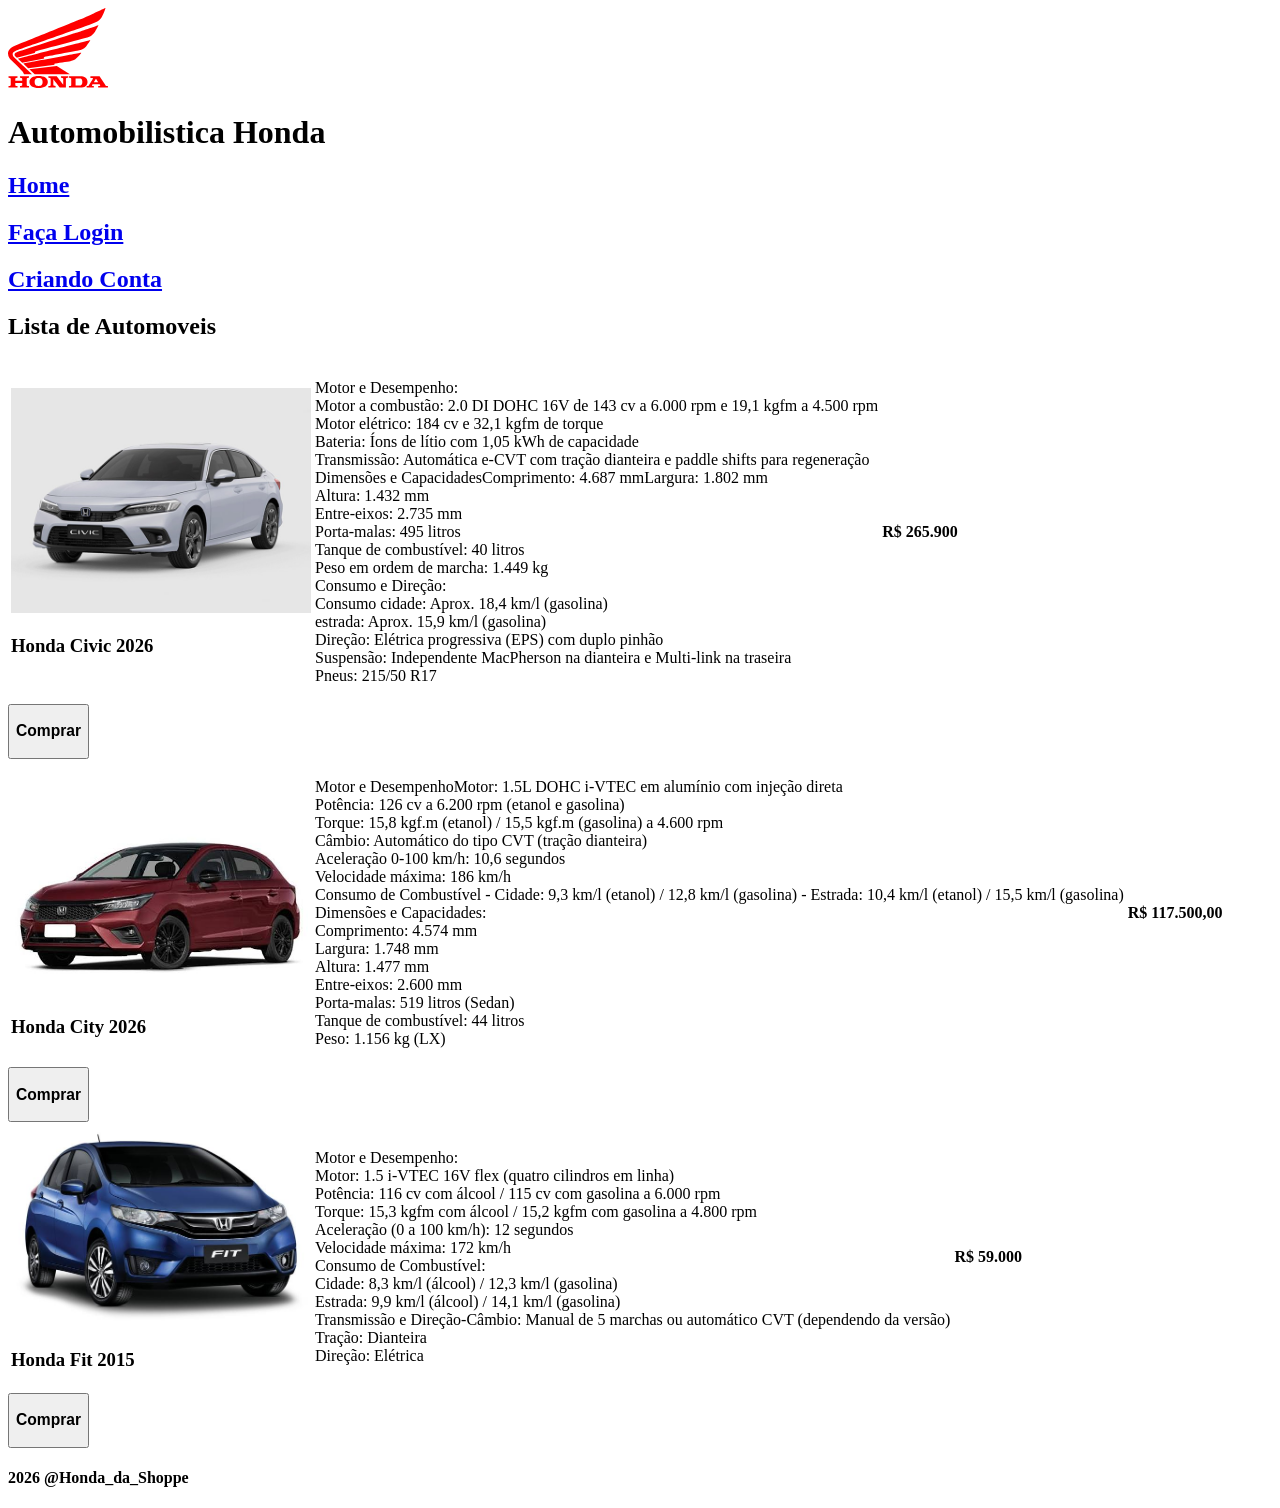
==== index.html @ f10b2522 "Upload do sitezin" ====
<!DOCTYPE html>
<html lang="PT-BR">

<head>
    <meta charset="UTF-8">
    <meta name="viewport" content="width=device-width, initial-scale=1.0">
    <title>Document</title>
</head>

<body>
    <header>
        <a href="index.html">
            <img src="assets/Honda_Logo.svg" alt="Honda_Logo" width="100px">
        </a>
        <h1>
            Automobilistica Honda
        </h1>
    </header>
    <nav>
        <a href="index.html">
            <h2>Home</h2>
        </a>
        <a href="pages/login.html">
            <h2>Faça Login</h2>
        </a>
        <a href="pages/cadastro.html">
            <h2>Criando Conta</h2>
        </a>
    </nav>
    <main>
        <article>
            <h2>
                Lista de Automoveis
            </h2>
            <table>
                <tbody>
                    <tr>
                        <td>
                            <img src="assets/m_honda civic hibrido 23.jpg" alt="Honda Civic 2026" width="300px">
                            <h3>
                                Honda Civic 2026
                            </h3>
                        </td>
                        <td>
                            <p>
                                Motor e Desempenho: <br>
                                Motor a combustão: 2.0 DI DOHC 16V de 143 cv a 6.000 rpm e 19,1 kgfm a
                                4.500
                                rpm <br>
                                Motor elétrico: 184 cv e 32,1 kgfm de torque <br>
                                Bateria: Íons de lítio com 1,05 kWh de
                                capacidade <br>
                                Transmissão: Automática e-CVT com tração dianteira e paddle shifts para
                                regeneração <br>Dimensões e CapacidadesComprimento: 4.687 mmLargura: 1.802 mm
                                <br>Altura: 1.432
                                mm <br>Entre-eixos: 2.735 mm <br>Porta-malas: 495 litros <br>Tanque de combustível: 40
                                litros <br>Peso em
                                ordem de marcha: 1.449 kg <br>Consumo e Direção: <br>Consumo cidade: Aprox. 18,4 km/l
                                (gasolina) <br> estrada: Aprox. 15,9 km/l (gasolina) <br>Direção: Elétrica progressiva
                                (EPS) com duplo pinhão <br>Suspensão: Independente MacPherson na dianteira e Multi-link
                                na
                                traseira <br>Pneus: 215/50 R17
                            </p>
                        </td>
                        <td>
                            <p>
                            <h4>
                                R$ 265.900
                            </h4>
                            </p>
                        </td>
                    </tr>
                </tbody>
            </table>
            <a href="">
                <button>
                    <h3>
                        Comprar
                    </h3>
                </button>
            </a>
            <table>
                <tbody>
                    <tr>
                        <td>
                            <img src="assets/images.jpg" alt="Honda City 2026" width="300px">
                            <h3>
                                Honda City 2026
                            </h3>
                        </td>
                        <td>
                            <p>
                                Motor e DesempenhoMotor: 1.5L DOHC i-VTEC em alumínio com injeção direta <br>
                                Potência: 126 cv a 6.200 rpm (etanol e gasolina) <br>
                                Torque: 15,8 kgf.m (etanol) / 15,5 kgf.m (gasolina) a 4.600 rpm <br>
                                Câmbio: Automático do tipo CVT (tração dianteira) <br>
                                Aceleração 0-100 km/h: 10,6 segundos <br>
                                Velocidade máxima: 186 km/h <br>
                                Consumo de Combustível - Cidade: 9,3 km/l (etanol) / 12,8 km/l (gasolina) - Estrada:
                                10,4 km/l (etanol) / 15,5 km/l (gasolina) <br>
                                Dimensões e Capacidades: <br>
                                Comprimento: 4.574 mm <br>
                                Largura: 1.748 mm <br>
                                Altura: 1.477 mm <br>
                                Entre-eixos: 2.600 mm <br>
                                Porta-malas: 519 litros (Sedan) <br>
                                Tanque de combustível: 44 litros <br>
                                Peso: 1.156 kg (LX)
                            </p>
                        </td>
                        <td>
                            <p>
                            <h4>
                                R$ 117.500,00
                            </h4>
                            </p>
                        </td>
                    </tr>
                </tbody>
            </table>
            <a href="">
                <button>
                    <h3>
                        Comprar
                    </h3>
                </button>
            </a>
            <table>
                <tbody>
                    <tr>
                        <td>
                            <img src="assets/20140408_160525_novo-honda-fit-2015.jpg" alt="honda fit 2015"
                                width="300px">
                            <h3>
                                Honda Fit 2015
                            </h3>
                        </td>
                        <td>
                            <p>
                                Motor e Desempenho: <br>
                                Motor: 1.5 i-VTEC 16V flex (quatro cilindros em linha) <br>
                                Potência: 116 cv com álcool / 115 cv com gasolina a 6.000 rpm <br>
                                Torque: 15,3 kgfm com álcool / 15,2 kgfm com gasolina a 4.800 rpm <br>
                                Aceleração (0 a 100 km/h): 12 segundos <br>
                                Velocidade máxima: 172 km/h <br>
                                Consumo de Combustível: <br>
                                Cidade: 8,3 km/l (álcool) / 12,3 km/l (gasolina) <br>
                                Estrada: 9,9 km/l (álcool) / 14,1 km/l (gasolina) <br>
                                Transmissão e Direção-Câmbio: Manual de 5 marchas ou automático CVT (dependendo da
                                versão) <br>
                                Tração: Dianteira <br>
                                Direção: Elétrica
                            </p>
                        </td>
                        <td>
                            <p>
                            <h4>
                                R$ 59.000
                            </h4>
                            </p>
                        </td>
                    </tr>
                </tbody>
            </table>
            <a href="">
                <button>
                    <h3>
                        Comprar
                    </h3>
                </button>
            </a>
        </article>
    </main>
    <footer>
        <h4>
            2026 @Honda_da_Shoppe
        </h4>
    </footer>
</body>

</html>
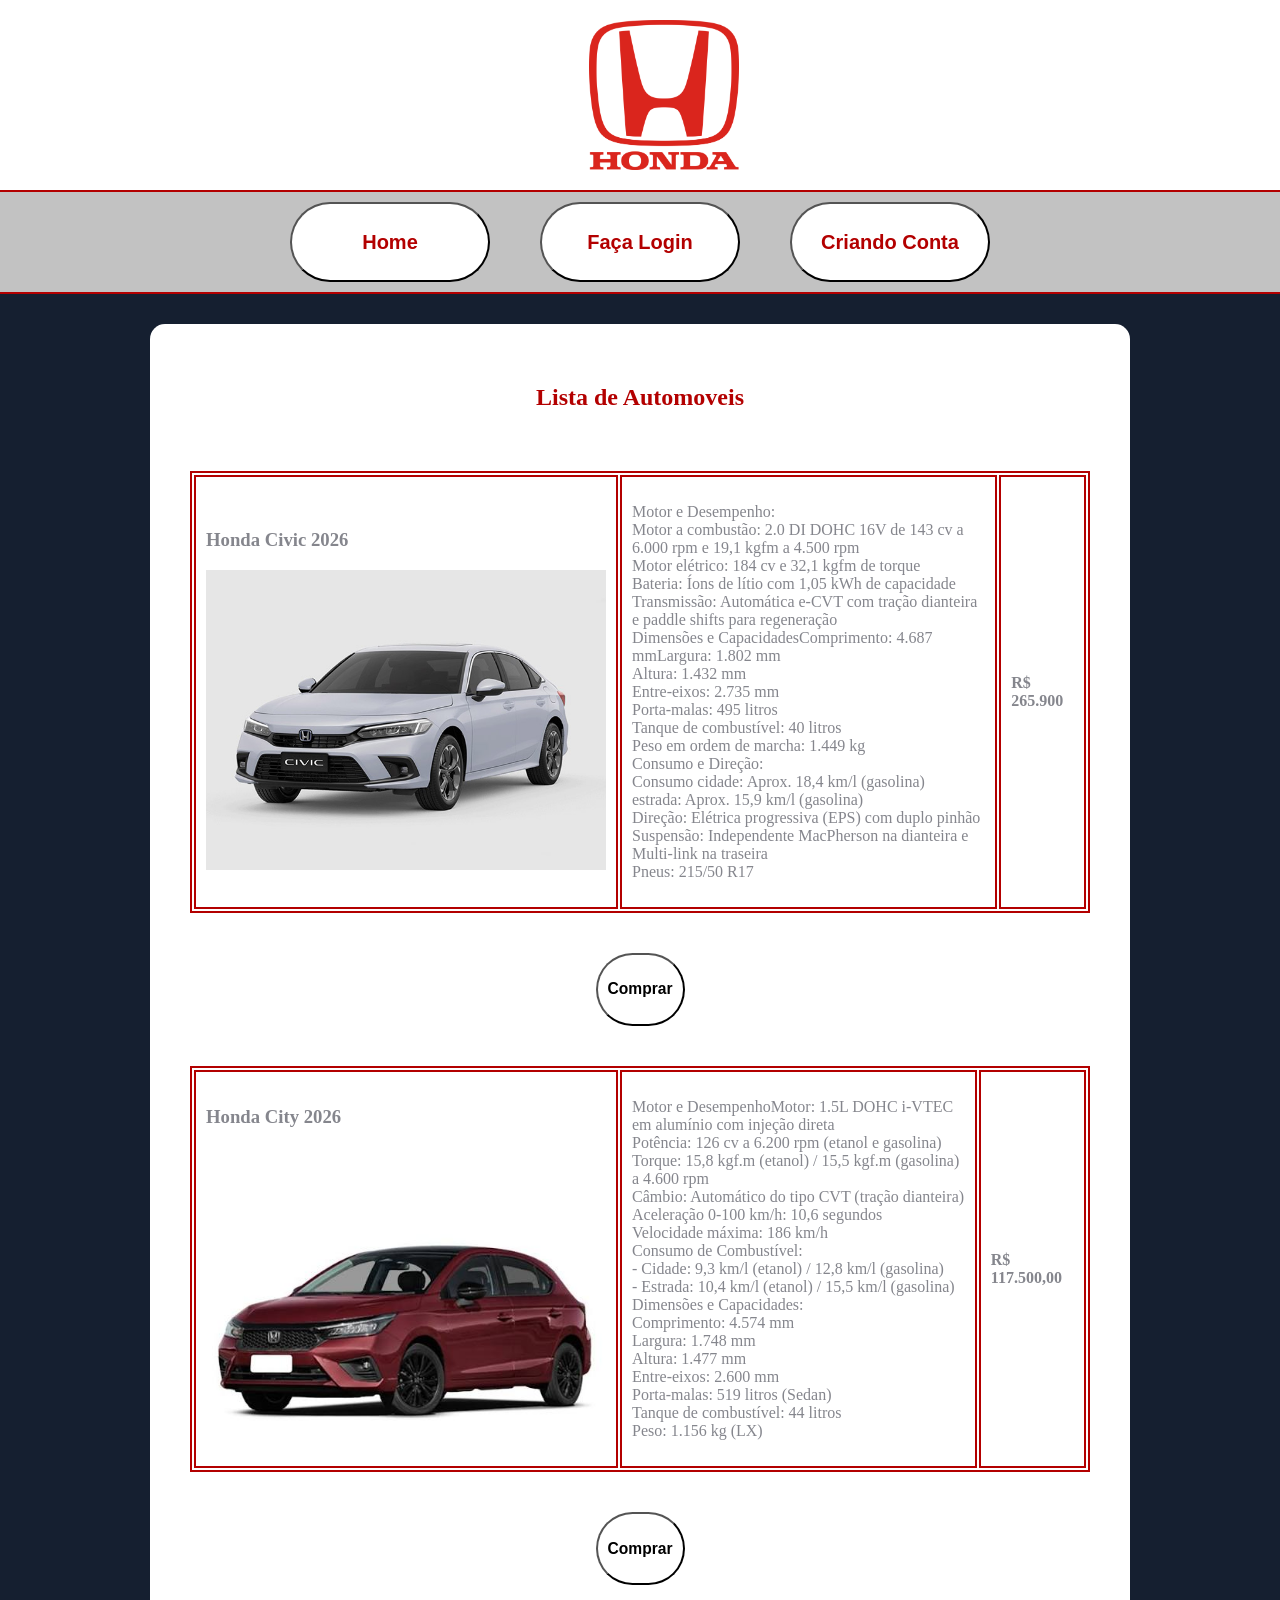
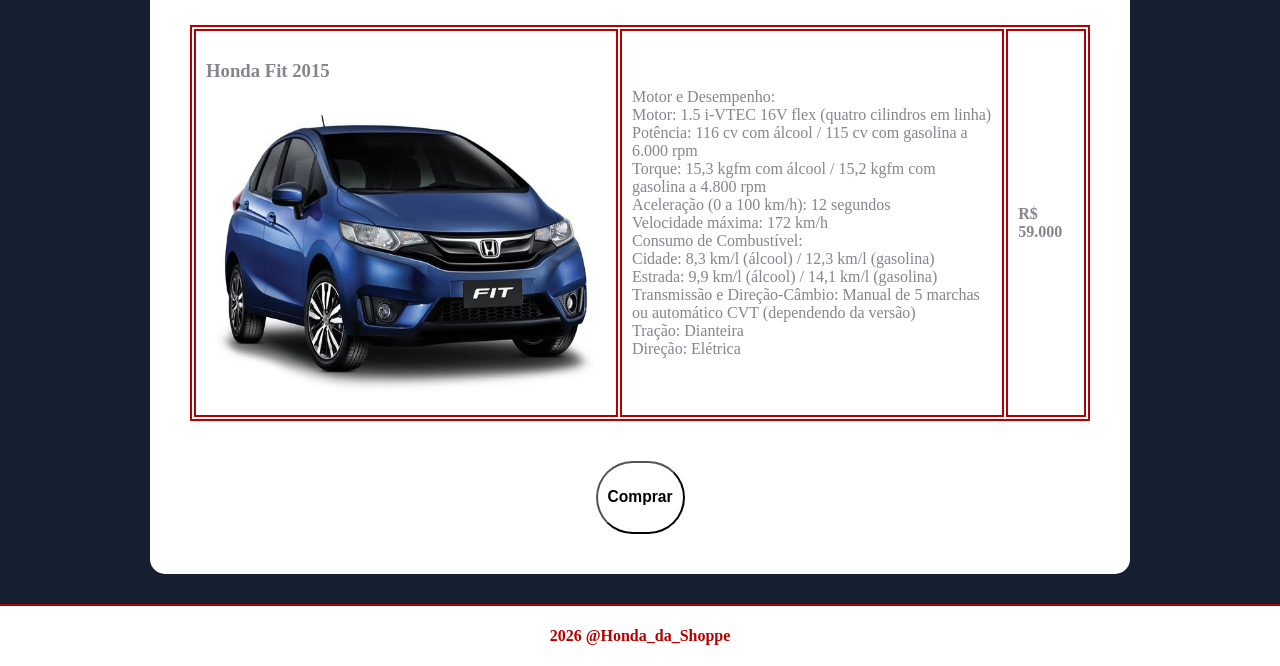
==== commit 3c856edc: "Add files via upload" ====
--- a/index.html
+++ b/index.html
@@ -5,28 +5,36 @@
     <meta charset="UTF-8">
     <meta name="viewport" content="width=device-width, initial-scale=1.0">
     <title>Document</title>
+    <link rel="stylesheet" href="index.css">
+    <link rel="stylesheet" href="pages/global.css">
 </head>
 
 <body>
     <header>
         <a href="index.html">
-            <img src="assets/Honda_Logo.svg" alt="Honda_Logo" width="100px">
+            <img class="logoHonda" src="assets/Honda.svg.png" alt="Honda_Logo">
         </a>
         <h1>
             Automobilistica Honda
         </h1>
+        <div class="divNav">
+            <a class="navId" href="index.html">
+                <button class="botaoNav">
+                    <h2>Home</h2>
+                </button>
+            </a>
+            <a class="navId" href="pages/login.html">
+                <button class="botaoNav">
+                    <h2>Faça Login</h2>
+                </button>
+            </a>
+            <a class="navId" href="pages/cadastro.html">
+                <button class="botaoNav">
+                    <h2>Criando Conta</h2>
+                </button>
+            </a>
+        </div>
     </header>
-    <nav>
-        <a href="index.html">
-            <h2>Home</h2>
-        </a>
-        <a href="pages/login.html">
-            <h2>Faça Login</h2>
-        </a>
-        <a href="pages/cadastro.html">
-            <h2>Criando Conta</h2>
-        </a>
-    </nav>
     <main>
         <article>
             <h2>
@@ -36,10 +44,10 @@
                 <tbody>
                     <tr>
                         <td>
-                            <img src="assets/m_honda civic hibrido 23.jpg" alt="Honda Civic 2026" width="300px">
                             <h3>
                                 Honda Civic 2026
                             </h3>
+                            <img class="carro" src="assets/m_honda civic hibrido 23.jpg" alt="Honda Civic 2026">
                         </td>
                         <td>
                             <p>
@@ -83,10 +91,10 @@
                 <tbody>
                     <tr>
                         <td>
-                            <img src="assets/images.jpg" alt="Honda City 2026" width="300px">
                             <h3>
                                 Honda City 2026
                             </h3>
+                            <img class="carro" src="assets/images.jpg" alt="Honda City 2026">
                         </td>
                         <td>
                             <p>
@@ -96,7 +104,8 @@
                                 Câmbio: Automático do tipo CVT (tração dianteira) <br>
                                 Aceleração 0-100 km/h: 10,6 segundos <br>
                                 Velocidade máxima: 186 km/h <br>
-                                Consumo de Combustível - Cidade: 9,3 km/l (etanol) / 12,8 km/l (gasolina) - Estrada:
+                                Consumo de Combustível: <br> - Cidade: 9,3 km/l (etanol) / 12,8 km/l (gasolina) <br> -
+                                Estrada:
                                 10,4 km/l (etanol) / 15,5 km/l (gasolina) <br>
                                 Dimensões e Capacidades: <br>
                                 Comprimento: 4.574 mm <br>
@@ -129,11 +138,11 @@
                 <tbody>
                     <tr>
                         <td>
-                            <img src="assets/20140408_160525_novo-honda-fit-2015.jpg" alt="honda fit 2015"
-                                width="300px">
                             <h3>
                                 Honda Fit 2015
                             </h3>
+                            <img class="carro" src="assets/20140408_160525_novo-honda-fit-2015.jpg"
+                                alt="honda fit 2015">
                         </td>
                         <td>
                             <p>
--- a/index.css
+++ b/index.css
@@ -0,0 +1,31 @@
+button {
+    background-color: rgb(255, 255, 255);
+    border-radius: 70px;
+    padding: 10px;
+    height: auto;
+}
+
+table {
+    border: 2px solid #b30000;
+    width: 900px;
+}
+
+td {
+    border: 2px solid #b30000;
+    padding: 10px;
+    justify-content: center;
+    
+}
+
+main {
+    display: flex;
+    justify-content: center;
+    align-items: center;
+    align-self: center;
+
+}
+
+.carro {
+    width: 400px;
+    height: 300px;
+}
--- a/pages/global.css
+++ b/pages/global.css
@@ -0,0 +1,107 @@
+header {
+    display: flex;
+    flex-direction: column;
+    background-color: white;
+    border-bottom: 2px solid #b30000;
+    color: #b30000;
+    flex-wrap: nowrap;
+
+}
+
+h1 {
+    visibility: hidden;
+    display: none;
+
+}
+
+.divNav {
+    border-top: 2px solid #b30000;
+    display: flex;
+    flex-direction: row;
+    align-items: center;
+    background-color: rgb(194, 194, 194);
+    width: auto;
+    height: 100px;
+    align-content: center;
+    justify-content: center;
+    gap: 50px;
+
+
+
+}
+
+.botaoNav {
+    background-color: rgb(255, 255, 255);
+    border-radius: 70px;
+    padding: 10px;
+    height: auto;
+    width: 200px;
+
+}
+
+#logo {
+    justify-items: flex-start;
+    justify-self: flex-start;
+    justify-content: flex-start;
+    display: flex;
+}
+
+.logoHonda {
+    height: 150px;
+    width: 150px;
+    display: flex;
+    padding-left: 46%;
+    padding-right: 44%;
+    padding-top: 20px;
+    padding-bottom: 20px;
+
+}
+
+body {
+    display: flex;
+    background-color: rgb(21, 31, 48);
+    height: 100vh;
+    flex-direction: column;
+    justify-content: space-between;
+    margin: 0;
+
+}
+
+footer {
+    background-color: rgb(255, 255, 255);
+    display: flex;
+    color: #b30000;
+    flex-direction: row;
+    align-content: stretch;
+    justify-content: center;
+    align-items: flex-start;
+    border-top: 2px solid #b30000;
+}
+
+main {
+    background-color: rgb(21, 31, 48);
+    display: flex;
+
+    padding: 30px;
+    gap: 10px;
+
+}
+
+a {
+    color: #b30000;
+}
+
+h2 {
+    color: #b30000;
+}
+
+article {
+    display: flex;
+    flex-direction: column;
+    align-items: center;
+    background-color: rgb(255, 255, 255);
+    border-radius: 15px;
+    padding: 40px;
+    gap: 40px;
+    color: #85868d;
+}
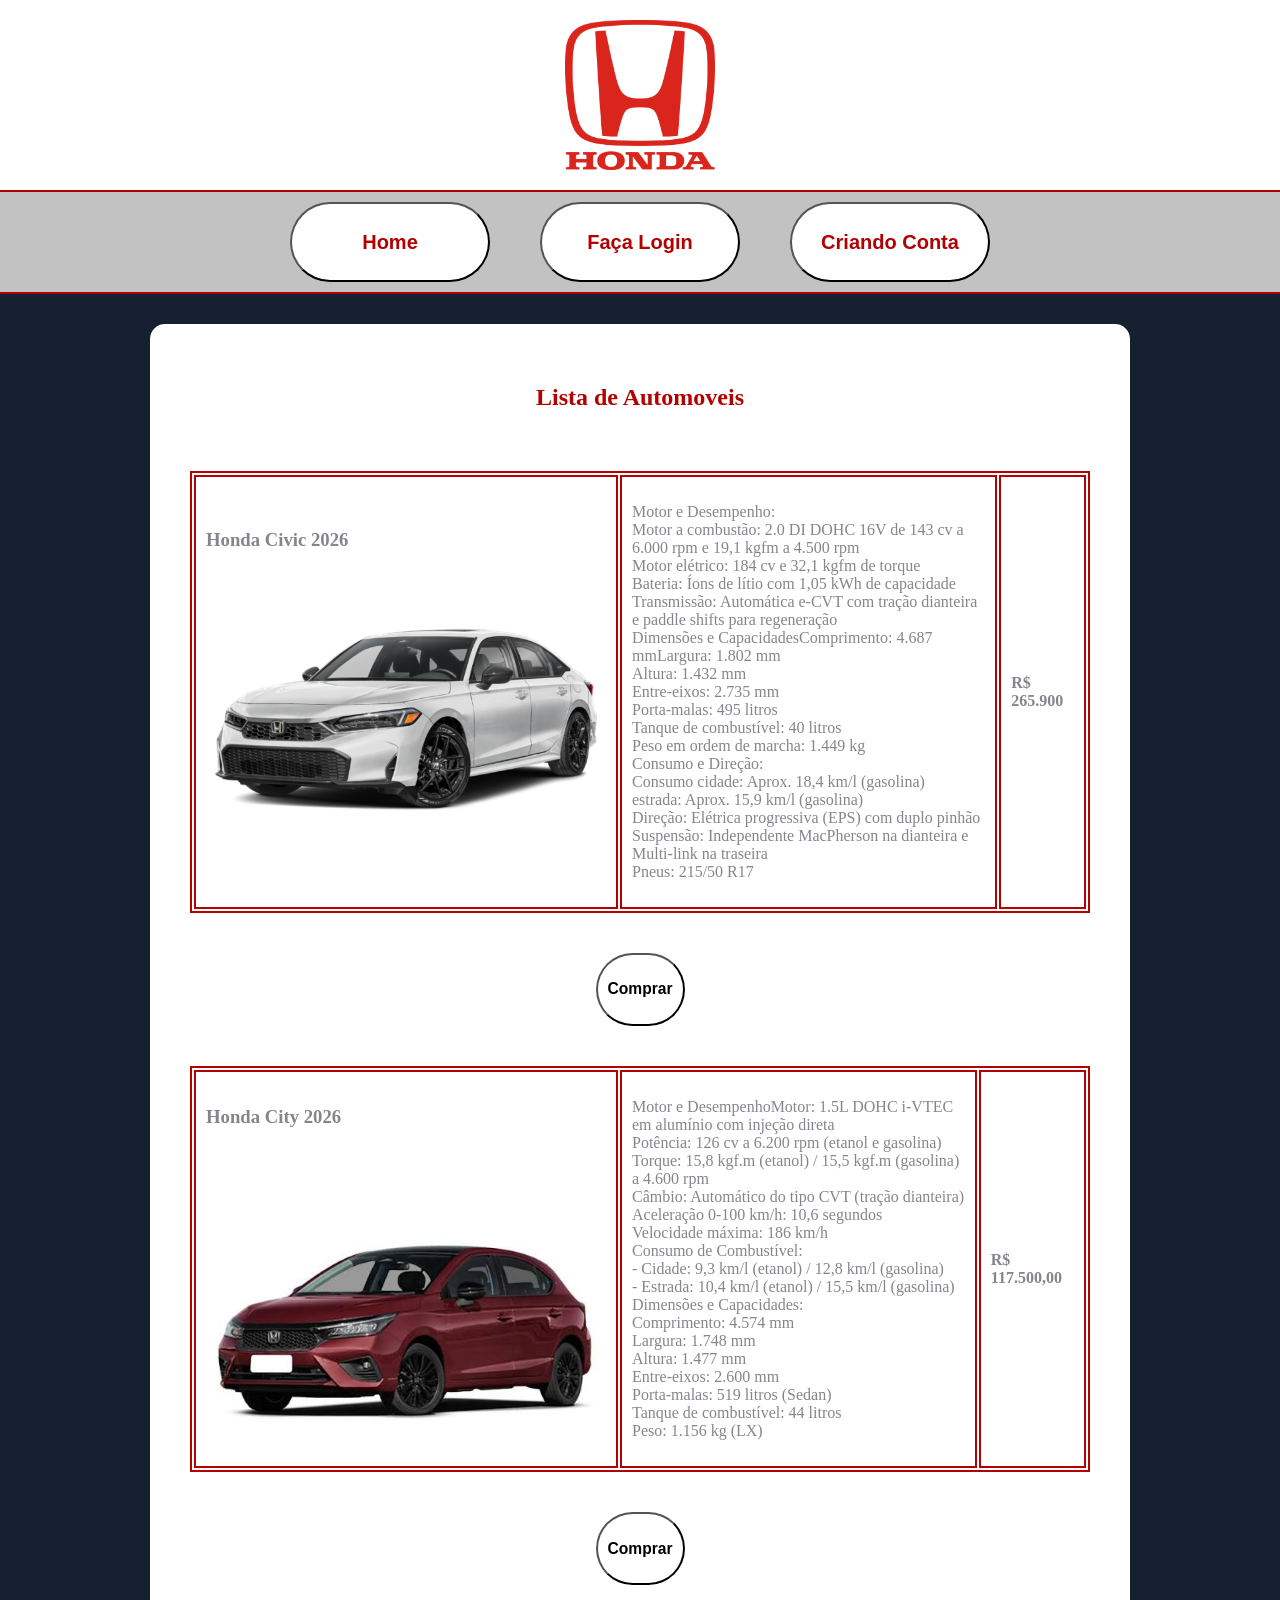
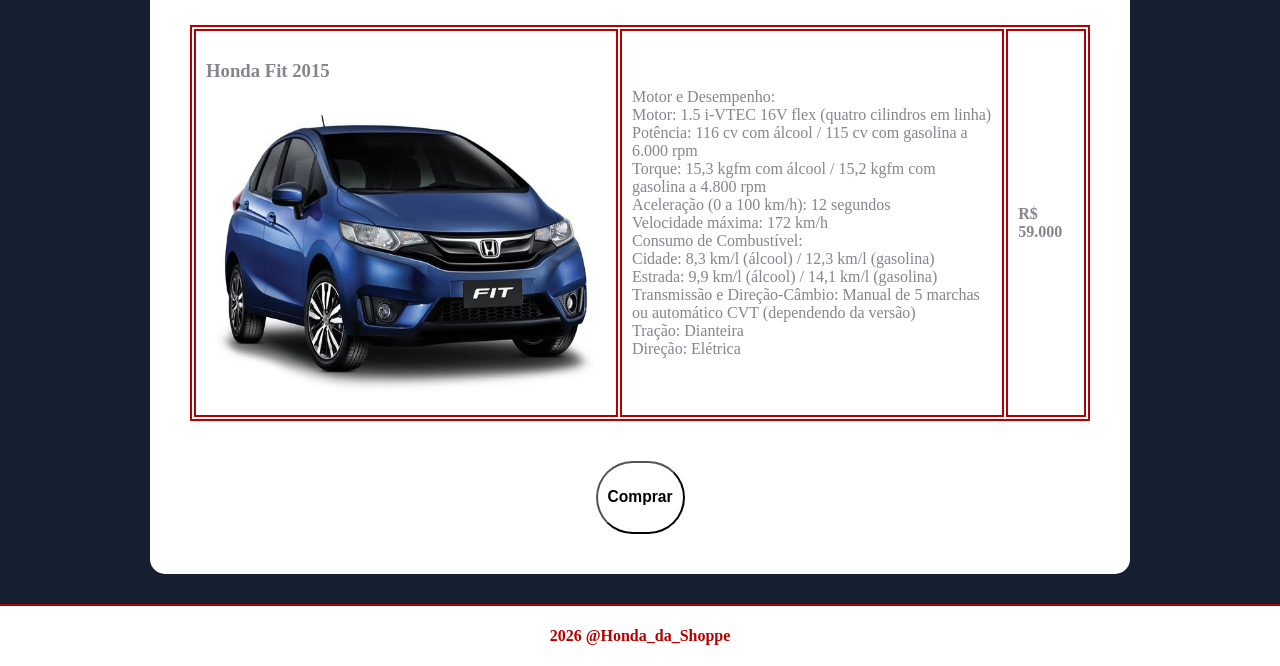
==== commit 04722fac: "1.0.2 commit com estilização mais padronizada" ====
--- a/index.html
+++ b/index.html
@@ -6,12 +6,12 @@
     <meta name="viewport" content="width=device-width, initial-scale=1.0">
     <title>Document</title>
     <link rel="stylesheet" href="index.css">
-    <link rel="stylesheet" href="pages/global.css">
+    <link rel="stylesheet" href="global.css">
 </head>
 
 <body>
     <header>
-        <a href="index.html">
+        <a class="logo" href="index.html">
             <img class="logoHonda" src="assets/Honda.svg.png" alt="Honda_Logo">
         </a>
         <h1>
@@ -23,12 +23,12 @@
                     <h2>Home</h2>
                 </button>
             </a>
-            <a class="navId" href="pages/login.html">
+            <a class="navId" href="pages/login/login.html">
                 <button class="botaoNav">
                     <h2>Faça Login</h2>
                 </button>
             </a>
-            <a class="navId" href="pages/cadastro.html">
+            <a class="navId" href="pages/cadastro/cadastro.html">
                 <button class="botaoNav">
                     <h2>Criando Conta</h2>
                 </button>
@@ -47,7 +47,7 @@
                             <h3>
                                 Honda Civic 2026
                             </h3>
-                            <img class="carro" src="assets/m_honda civic hibrido 23.jpg" alt="Honda Civic 2026">
+                            <img class="carro" src="assets/cc_2026HOC071979786_01_640_WX.png" alt="Honda Civic 2026">
                         </td>
                         <td>
                             <p>
--- a/global.css
+++ b/global.css
@@ -0,0 +1,117 @@
+header {
+    display: flex;
+    background-color: white;
+    border-bottom: 2px solid #b30000;
+    color: #b30000;
+    flex-wrap: nowrap;
+    flex-direction: column;
+    align-items: center;
+    justify-content: center;
+}
+
+
+h1 {
+    visibility: hidden;
+    display: none;
+
+}
+
+.divNav {
+    border-top: 2px solid #b30000;
+    display: flex;
+    flex-direction: row;
+    background-color: rgb(194, 194, 194);
+    width: 100%;
+    height: 100px;
+    gap: 50px;
+    align-items: center;
+    justify-content: center;
+
+
+
+}
+
+.botaoNav {
+    background-color: rgb(255, 255, 255);
+    border-radius: 70px;
+    padding: 10px;
+    height: auto;
+    width: 200px;
+
+}
+
+.logo {
+    display: flex;
+    height: 190px;
+    width: 170px;
+    flex-direction: column;
+    justify-content: center;
+    align-items: center;
+}
+
+.logoHonda {
+    height: 150px;
+    width: 150px;
+    display: flex;
+    padding-top: 20px;
+    padding-bottom: 20px;
+
+}
+
+body {
+    display: flex;
+    background-color: rgb(21, 31, 48);
+    height: 100vh;
+    flex-direction: column;
+    justify-content: space-between;
+    margin: 0;
+
+}
+
+footer {
+    background-color: rgb(255, 255, 255);
+    display: flex;
+    color: #b30000;
+    flex-direction: row;
+    align-content: stretch;
+    justify-content: center;
+    align-items: flex-start;
+    border-top: 2px solid #b30000;
+}
+
+main {
+    background-color: rgb(21, 31, 48);
+    display: flex;
+
+    padding: 30px;
+    gap: 10px;
+
+}
+
+a {
+    color: #b30000;
+}
+
+h2 {
+    color: #b30000;
+}
+
+article {
+    display: flex;
+    flex-direction: column;
+    align-items: center;
+    background-color: rgb(255, 255, 255);
+    border-radius: 15px;
+    padding: 40px;
+    gap: 40px;
+    color: #85868d;
+}
+button{
+    cursor: pointer;
+}
+form{
+    gap: 10px;
+}
+.cadastrar{
+    padding-bottom: 10px;
+}
